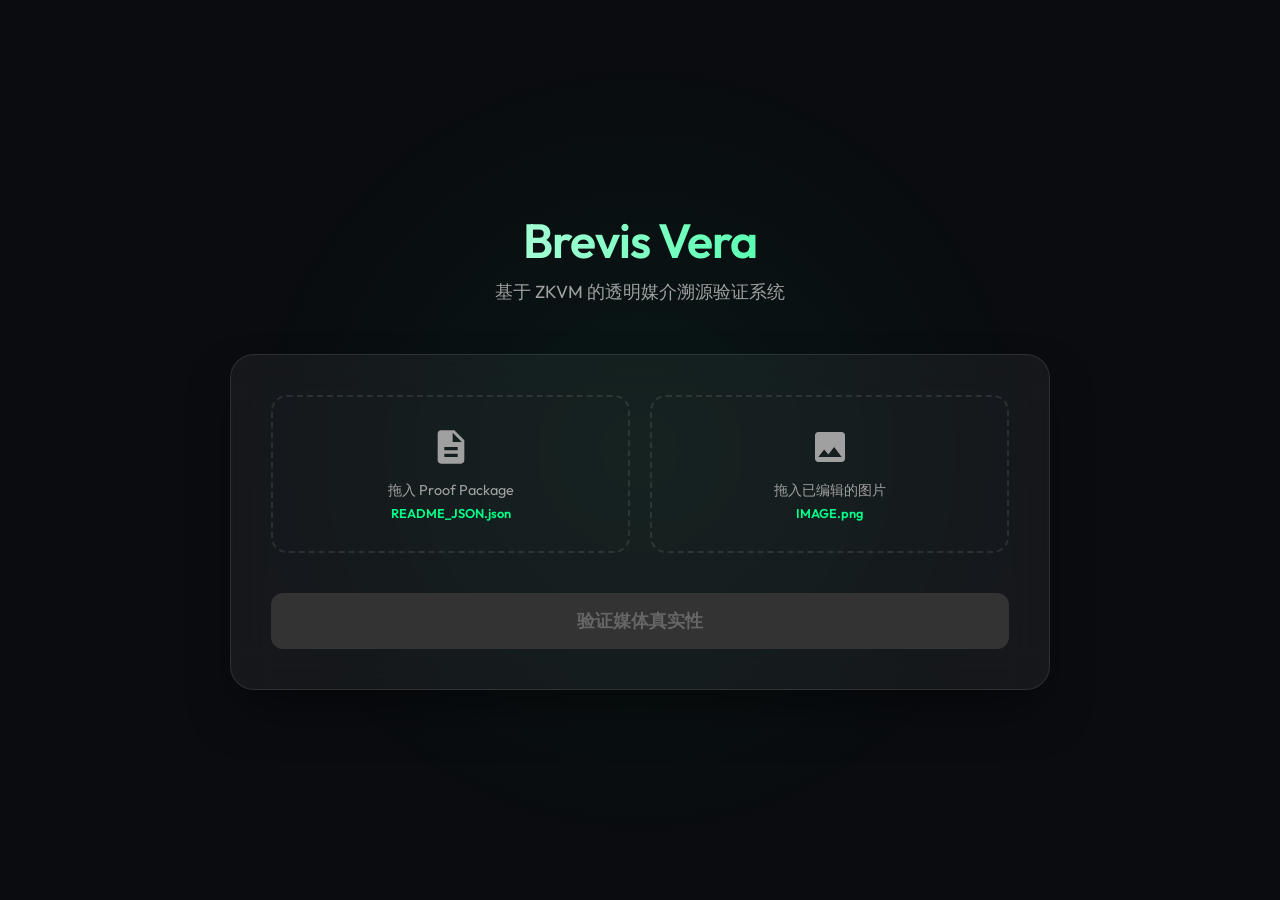
==== web-verifier.html @ b0c36b81 "Rename project to brevis-vera-zk and update refs" ====
<!DOCTYPE html>
<html lang="zh-CN">
<head>
    <meta charset="UTF-8">
    <meta name="viewport" content="width=device-width, initial-scale=1.0">
    <title>Brevis Vera | 媒体溯源验证中心</title>
    <link rel="preconnect" href="https://fonts.googleapis.com">
    <link rel="preconnect" href="https://fonts.gstatic.com" crossorigin>
    <link href="https://fonts.googleapis.com/css2?family=Outfit:wght@300;400;600&display=swap" rel="stylesheet">
    <style>
        :root {
            --primary: #00ff88;
            --bg: #0a0c10;
            --card-bg: rgba(255, 255, 255, 0.05);
            --border: rgba(255, 255, 255, 0.1);
            --text: #ffffff;
            --text-dim: #a0a0a0;
        }

        * {
            box-sizing: border-box;
            margin: 0;
            padding: 0;
        }

        body {
            font-family: 'Outfit', sans-serif;
            background-color: var(--bg);
            color: var(--text);
            display: flex;
            justify-content: center;
            align-items: center;
            min-height: 100vh;
            overflow-x: hidden;
        }

        /* 动态背景背景光阴 */
        .bg-glow {
            position: fixed;
            top: 50%;
            left: 50%;
            width: 800px;
            height: 800px;
            background: radial-gradient(circle, rgba(0, 255, 136, 0.05) 0%, transparent 70%);
            transform: translate(-50%, -50%);
            z-index: -1;
            pointer-events: none;
        }

        .container {
            width: 100%;
            max-width: 900px;
            padding: 40px;
            z-index: 1;
        }

        header {
            text-align: center;
            margin-bottom: 50px;
        }

        h1 {
            font-size: 3rem;
            font-weight: 600;
            letter-spacing: -1px;
            margin-bottom: 10px;
            background: linear-gradient(90deg, #fff, var(--primary));
            -webkit-background-clip: text;
            -webkit-text-fill-color: transparent;
        }

        p.subtitle {
            color: var(--text-dim);
            font-size: 1.1rem;
        }

        /* 玻璃拟态卡片 */
        .card {
            background: var(--card-bg);
            backdrop-filter: blur(20px);
            border: 1px solid var(--border);
            border-radius: 24px;
            padding: 40px;
            box-shadow: 0 25px 50px -12px rgba(0, 0, 0, 0.5);
            transition: transform 0.3s ease;
        }

        .drop-zones {
            display: grid;
            grid-template-columns: 1fr 1fr;
            gap: 20px;
            margin-bottom: 30px;
        }

        .drop-zone {
            border: 2px dashed var(--border);
            border-radius: 16px;
            padding: 30px;
            text-align: center;
            cursor: pointer;
            transition: all 0.3s ease;
            position: relative;
            overflow: hidden;
        }

        .drop-zone:hover {
            border-color: var(--primary);
            background: rgba(0, 255, 136, 0.02);
        }

        .drop-zone.active {
            border-color: var(--primary);
            background: rgba(0, 255, 136, 0.05);
        }

        .drop-zone svg {
            width: 40px;
            height: 40px;
            margin-bottom: 10px;
            fill: var(--text-dim);
        }

        .drop-zone p {
            font-size: 0.9rem;
            color: var(--text-dim);
        }

        .drop-zone span {
            display: block;
            margin-top: 5px;
            font-size: 0.8rem;
            color: var(--primary);
            font-weight: 600;
        }

        button#verify-btn {
            width: 100%;
            padding: 16px;
            background: var(--primary);
            color: #000;
            border: none;
            border-radius: 12px;
            font-size: 1.1rem;
            font-weight: 600;
            cursor: pointer;
            transition: all 0.3s ease;
            margin-top: 10px;
        }

        button#verify-btn:disabled {
            background: #333;
            color: #666;
            cursor: not-allowed;
        }

        button#verify-btn:hover:not(:disabled) {
            transform: translateY(-2px);
            box-shadow: 0 0 20px rgba(0, 255, 136, 0.4);
        }

        /* 结果展示 */
        #result-area {
            display: none;
            margin-top: 40px;
            border-top: 1px solid var(--border);
            padding-top: 30px;
            animation: fadeIn 0.5s ease;
        }

        @keyframes fadeIn {
            from { opacity: 0; transform: translateY(10px); }
            to { opacity: 1; transform: translateY(0); }
        }

        .status-badge {
            display: inline-flex;
            align-items: center;
            padding: 8px 16px;
            border-radius: 99px;
            font-size: 0.9rem;
            font-weight: 600;
            margin-bottom: 20px;
        }

        .status-badge.success {
            background: rgba(0, 255, 136, 0.1);
            color: var(--primary);
            border: 1px solid var(--primary);
        }

        .status-badge.fail {
            background: rgba(255, 60, 60, 0.1);
            color: #ff3c3c;
            border: 1px solid #ff3c3c;
        }

        .history-timeline {
            display: flex;
            align-items: center;
            margin: 30px 0;
            position: relative;
        }

        .step {
            display: flex;
            flex-direction: column;
            align-items: center;
            position: relative;
            z-index: 2;
            flex: 1;
        }

        .step-dot {
            width: 12px;
            height: 12px;
            background: var(--primary);
            border-radius: 50%;
            box-shadow: 0 0 10px var(--primary);
            margin-bottom: 8px;
        }

        .step-name {
            font-size: 0.8rem;
            color: var(--text-dim);
        }

        .line {
            position: absolute;
            top: 5px;
            left: 0;
            width: 100%;
            height: 2px;
            background: linear-gradient(90deg, rgba(0, 255, 136, 0.5), rgba(0, 255, 136, 0));
        }

        .preview-img {
            max-width: 100%;
            border-radius: 12px;
            margin-bottom: 20px;
            border: 1px solid var(--border);
        }

        .metadata-grid {
            display: grid;
            grid-template-columns: 1fr 1fr;
            gap: 15px;
            background: rgba(255, 255, 255, 0.03);
            padding: 20px;
            border-radius: 12px;
        }

        .meta-item label {
            display: block;
            font-size: 0.75rem;
            color: var(--text-dim);
            margin-bottom: 4px;
        }

        .meta-item value {
            font-size: 0.9rem;
            font-family: monospace;
            word-break: break-all;
        }

        /* 扫描动画 */
        .scanning {
            position: relative;
        }
        .scanning::after {
            content: '';
            position: absolute;
            top: 0; left: 0; width: 100%; height: 2px;
            background: var(--primary);
            box-shadow: 0 0 15px var(--primary);
            animation: scan 2s linear infinite;
            z-index: 10;
        }

        @keyframes scan {
            0% { top: 0; }
            50% { top: 100%; }
            100% { top: 0; }
        }

    </style>
</head>
<body>
    <div class="bg-glow"></div>

    <div class="container">
        <header>
            <h1>Brevis Vera</h1>
            <p class="subtitle">基于 ZKVM 的透明媒介溯源验证系统</p>
        </header>

        <main class="card" id="main-interface">
            <div class="drop-zones">
                <div class="drop-zone" id="json-zone">
                    <svg viewBox="0 0 24 24"><path d="M14 2H6c-1.1 0-1.99.9-1.99 2L4 20c0 1.1.89 2 1.99 2H18c1.1 0 2-.9 2-2V8l-6-6zm2 16H8v-2h8v2zm0-4H8v-2h8v2zm-3-5V3.5L18.5 9H13z"/></svg>
                    <p>拖入 Proof Package</p>
                    <span id="json-status">README_JSON.json</span>
                    <input type="file" id="json-input" hidden accept=".json">
                </div>
                <div class="drop-zone" id="img-zone">
                    <svg viewBox="0 0 24 24"><path d="M21 19V5c0-1.1-.9-2-2-2H5c-1.1 0-2 .9-2 2v14c0 1.1.9 2 2 2h14c1.1 0 2-.9 2-2zM8.5 13.5l2.5 3.01L14.5 12l4.5 6H5l3.5-4.5z"/></svg>
                    <p>拖入已编辑的图片</p>
                    <span id="img-status">IMAGE.png</span>
                    <input type="file" id="img-input" hidden accept="image/*">
                </div>
            </div>

            <button id="verify-btn" disabled>验证媒体真实性</button>

            <div id="result-area">
                <div id="status-display"></div>
                
                <div id="image-container">
                    <img id="image-preview" class="preview-img">
                </div>

                <div class="history-timeline">
                    <div class="line"></div>
                    <div class="step">
                        <div class="step-dot"></div>
                        <div class="step-name">来源签名</div>
                    </div>
                </div>

                <div class="metadata-grid">
                    <div class="meta-item">
                        <label>Signer Key Hash</label>
                        <value id="val-pubkey">-</value>
                    </div>
                    <div class="meta-item">
                        <label>Public Values Status</label>
                        <value id="val-zk">Verified (Pico ZKVM)</value>
                    </div>
                    <div class="meta-item" style="grid-column: span 2;">
                        <label>Output Image Hash (ZK Committed)</label>
                        <value id="val-hash">-</value>
                    </div>
                </div>
            </div>
        </main>
    </div>

    <script>
        const jsonZone = document.getElementById('json-zone');
        const imgZone = document.getElementById('img-zone');
        const jsonInput = document.getElementById('json-input');
        const imgInput = document.getElementById('img-input');
        const verifyBtn = document.getElementById('verify-btn');
        const resultArea = document.getElementById('result-area');

        let proofPackage = null;
        let imageBuffer = null;

        // 文件拖拽 & 选择逻辑
        [jsonZone, imgZone].forEach(zone => {
            zone.onclick = () => {
                const input = zone.id === 'json-zone' ? jsonInput : imgInput;
                input.click();
            };
            zone.ondragover = (e) => { e.preventDefault(); zone.classList.add('active'); };
            zone.ondragleave = () => zone.classList.remove('active');
            zone.ondrop = (e) => {
                e.preventDefault();
                zone.classList.remove('active');
                handleFiles(e.dataTransfer.files, zone.id);
            };
        });

        [jsonInput, imgInput].forEach(input => {
            input.onchange = (e) => {
                handleFiles(e.target.files, input.id === 'json-input' ? 'json-zone' : 'img-zone');
            };
        });

        function handleFiles(files, zoneId) {
            const file = files[0];
            if (!file) return;

            if (zoneId === 'json-zone') {
                const reader = new FileReader();
                reader.onload = (e) => {
                    proofPackage = JSON.parse(e.target.result);
                    document.getElementById('json-status').innerText = file.name;
                    checkReady();
                };
                reader.readAsText(file);
            } else {
                const reader = new FileReader();
                reader.onload = (e) => {
                    imageBuffer = e.target.result;
                    document.getElementById('img-status').innerText = file.name;
                    document.getElementById('image-preview').src = URL.createObjectURL(file);
                    checkReady();
                };
                reader.readAsArrayBuffer(file);
            }
        }

        function checkReady() {
            if (proofPackage && imageBuffer) {
                verifyBtn.disabled = false;
            }
        }

        // 核心验证算法
        verifyBtn.onclick = async () => {
            verifyBtn.innerText = '正在生成 ZK 验证路径...';
            verifyBtn.disabled = true;
            document.getElementById('image-container').classList.add('scanning');

            // 模拟 ZK 验证过程耗时
            await new Promise(r => setTimeout(r, 1500));

            // 计算哈希 (SHA-256)
            const hashBuffer = await crypto.subtle.digest('SHA-256', imageBuffer);
            const hashArray = Array.from(new Uint8Array(hashBuffer));
            const actualHash = hashArray.map(b => b.toString(16).padStart(2, '0')).join('');
            
            const expectedHash = proofPackage.public_values.output_image_hash.map(b => b.toString(16).padStart(2, '0')).join('');

            const isMatch = actualHash === expectedHash;

            // 更新 UI
            resultArea.style.display = 'block';
            document.getElementById('image-container').classList.remove('scanning');
            
            const statusDisplay = document.getElementById('status-display');
            if (isMatch) {
                statusDisplay.innerHTML = '<div class="status-badge success">✅ 验证成功：图片源自原始签名及声明的编辑操作</div>';
                verifyBtn.innerText = '验证通过';
                verifyBtn.style.background = '#00ff88';
            } else {
                statusDisplay.innerHTML = '<div class="status-badge fail">❌ 验证失败：检测到未经声明的像素级篡改</div>';
                verifyBtn.innerText = '验证失败';
                verifyBtn.style.background = '#ff3c3c';
            }

            // 更新元数据展示
            document.getElementById('val-pubkey').innerText = proofPackage.public_values.pub_key_hash.map(b => b.toString(16).padStart(2, '0')).join('').substring(0, 32) + '...';
            document.getElementById('val-hash').innerText = actualHash;

            // 更新时间轴
            const timeline = document.querySelector('.history-timeline');
            timeline.innerHTML = '<div class="line"></div><div class="step"><div class="step-dot"></div><div class="step-name">原始照片</div></div>';
            proofPackage.public_values.edit_types.forEach(op => {
                timeline.innerHTML += `<div class="step"><div class="step-dot"></div><div class="step-name">${op}</div></div>`;
            });

            verifyBtn.scrollIntoView({ behavior: 'smooth' });
        };
    </script>
</body>
</html>
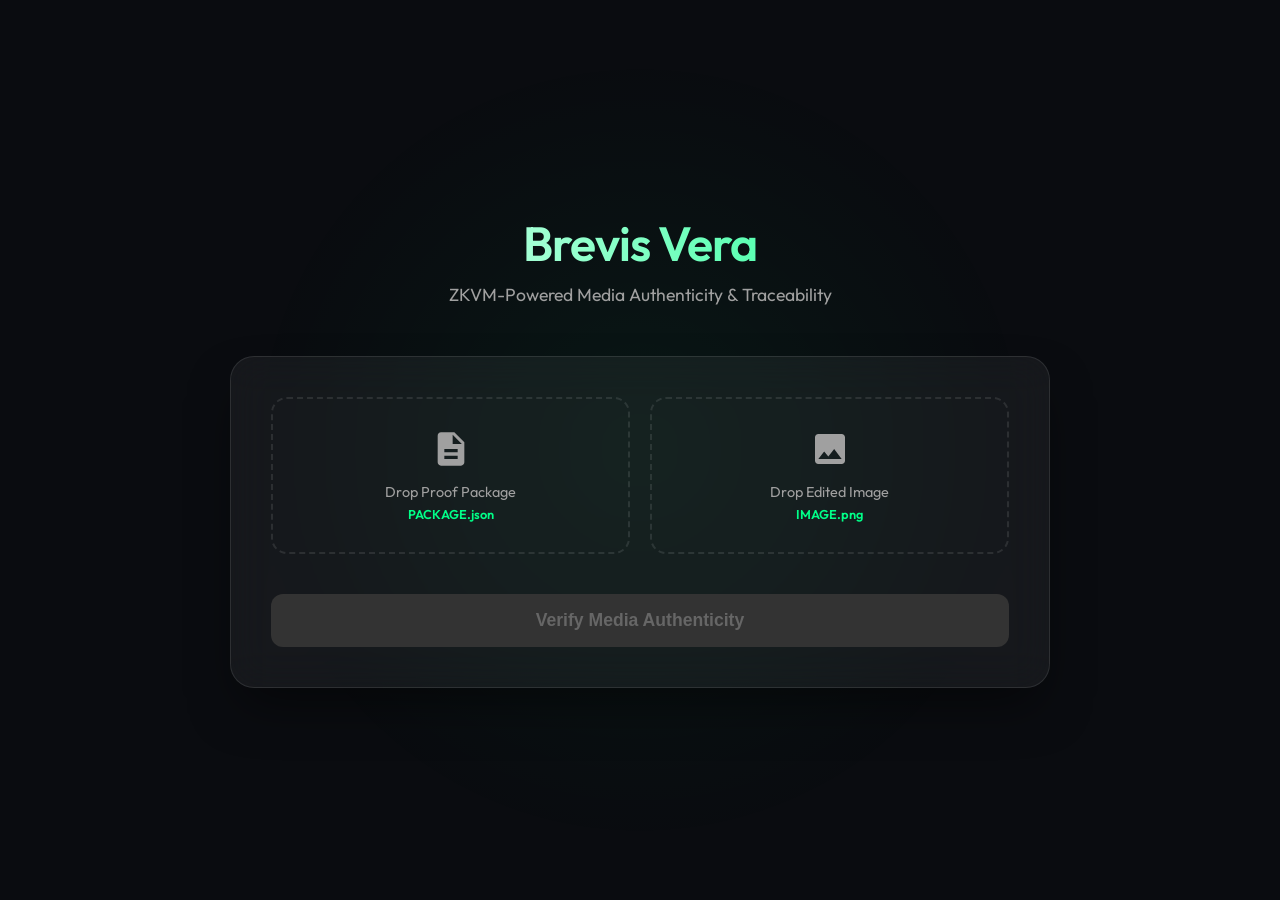
==== commit 7f68643a: "docs: complete project-wide English localization for global accessibility" ====
--- a/web-verifier.html
+++ b/web-verifier.html
@@ -1,9 +1,10 @@
 <!DOCTYPE html>
 <html lang="zh-CN">
+
 <head>
     <meta charset="UTF-8">
     <meta name="viewport" content="width=device-width, initial-scale=1.0">
-    <title>Brevis Vera | 媒体溯源验证中心</title>
+    <title>Brevis Vera | Media Authenticity Hub</title>
     <link rel="preconnect" href="https://fonts.googleapis.com">
     <link rel="preconnect" href="https://fonts.gstatic.com" crossorigin>
     <link href="https://fonts.googleapis.com/css2?family=Outfit:wght@300;400;600&display=swap" rel="stylesheet">
@@ -168,8 +169,15 @@
         }
 
         @keyframes fadeIn {
-            from { opacity: 0; transform: translateY(10px); }
-            to { opacity: 1; transform: translateY(0); }
+            from {
+                opacity: 0;
+                transform: translateY(10px);
+            }
+
+            to {
+                opacity: 1;
+                transform: translateY(0);
+            }
         }
 
         .status-badge {
@@ -266,10 +274,14 @@
         .scanning {
             position: relative;
         }
+
         .scanning::after {
             content: '';
             position: absolute;
-            top: 0; left: 0; width: 100%; height: 2px;
+            top: 0;
+            left: 0;
+            width: 100%;
+            height: 2px;
             background: var(--primary);
             box-shadow: 0 0 15px var(--primary);
             animation: scan 2s linear infinite;
@@ -277,43 +289,57 @@
         }
 
         @keyframes scan {
-            0% { top: 0; }
-            50% { top: 100%; }
-            100% { top: 0; }
-        }
-
+            0% {
+                top: 0;
+            }
+
+            50% {
+                top: 100%;
+            }
+
+            100% {
+                top: 0;
+            }
+        }
     </style>
 </head>
+
 <body>
     <div class="bg-glow"></div>
 
     <div class="container">
         <header>
             <h1>Brevis Vera</h1>
-            <p class="subtitle">基于 ZKVM 的透明媒介溯源验证系统</p>
+            <p class="subtitle">ZKVM-Powered Media Authenticity & Traceability</p>
         </header>
 
         <main class="card" id="main-interface">
             <div class="drop-zones">
                 <div class="drop-zone" id="json-zone">
-                    <svg viewBox="0 0 24 24"><path d="M14 2H6c-1.1 0-1.99.9-1.99 2L4 20c0 1.1.89 2 1.99 2H18c1.1 0 2-.9 2-2V8l-6-6zm2 16H8v-2h8v2zm0-4H8v-2h8v2zm-3-5V3.5L18.5 9H13z"/></svg>
-                    <p>拖入 Proof Package</p>
-                    <span id="json-status">README_JSON.json</span>
+                    <svg viewBox="0 0 24 24">
+                        <path
+                            d="M14 2H6c-1.1 0-1.99.9-1.99 2L4 20c0 1.1.89 2 1.99 2H18c1.1 0 2-.9 2-2V8l-6-6zm2 16H8v-2h8v2zm0-4H8v-2h8v2zm-3-5V3.5L18.5 9H13z" />
+                    </svg>
+                    <p>Drop Proof Package</p>
+                    <span id="json-status">PACKAGE.json</span>
                     <input type="file" id="json-input" hidden accept=".json">
                 </div>
                 <div class="drop-zone" id="img-zone">
-                    <svg viewBox="0 0 24 24"><path d="M21 19V5c0-1.1-.9-2-2-2H5c-1.1 0-2 .9-2 2v14c0 1.1.9 2 2 2h14c1.1 0 2-.9 2-2zM8.5 13.5l2.5 3.01L14.5 12l4.5 6H5l3.5-4.5z"/></svg>
-                    <p>拖入已编辑的图片</p>
+                    <svg viewBox="0 0 24 24">
+                        <path
+                            d="M21 19V5c0-1.1-.9-2-2-2H5c-1.1 0-2 .9-2 2v14c0 1.1.9 2 2 2h14c1.1 0 2-.9 2-2zM8.5 13.5l2.5 3.01L14.5 12l4.5 6H5l3.5-4.5z" />
+                    </svg>
+                    <p>Drop Edited Image</p>
                     <span id="img-status">IMAGE.png</span>
                     <input type="file" id="img-input" hidden accept="image/*">
                 </div>
             </div>
 
-            <button id="verify-btn" disabled>验证媒体真实性</button>
+            <button id="verify-btn" disabled>Verify Media Authenticity</button>
 
             <div id="result-area">
                 <div id="status-display"></div>
-                
+
                 <div id="image-container">
                     <img id="image-preview" class="preview-img">
                 </div>
@@ -322,7 +348,7 @@
                     <div class="line"></div>
                     <div class="step">
                         <div class="step-dot"></div>
-                        <div class="step-name">来源签名</div>
+                        <div class="step-name">Original Shot</div>
                     </div>
                 </div>
 
@@ -406,20 +432,38 @@
             }
         }
 
-        // 核心验证算法
+        // Core Verification Logic
         verifyBtn.onclick = async () => {
-            verifyBtn.innerText = '正在生成 ZK 验证路径...';
+            verifyBtn.innerText = 'Extracting pixels & verifying ZK path...';
             verifyBtn.disabled = true;
             document.getElementById('image-container').classList.add('scanning');
 
+            // 1. 使用 Canvas 提取原始 RGB 像素 (跳过 Alpha 通道，与 Rust 逻辑一致)
+            const imgEl = document.getElementById('image-preview');
+            const canvas = document.createElement('canvas');
+            canvas.width = imgEl.naturalWidth;
+            canvas.height = imgEl.naturalHeight;
+            const ctx = canvas.getContext('2d');
+            ctx.drawImage(imgEl, 0, 0);
+
+            const imageData = ctx.getImageData(0, 0, canvas.width, canvas.height).data;
+            const rgbBytes = new Uint8Array(canvas.width * canvas.height * 3);
+
+            // RGBA -> RGB 转换
+            for (let i = 0, j = 0; i < imageData.length; i += 4, j += 3) {
+                rgbBytes[j] = imageData[i];     // R
+                rgbBytes[j + 1] = imageData[i + 1]; // G
+                rgbBytes[j + 2] = imageData[i + 2]; // B
+            }
+
             // 模拟 ZK 验证过程耗时
-            await new Promise(r => setTimeout(r, 1500));
+            await new Promise(r => setTimeout(r, 1200));
 
             // 计算哈希 (SHA-256)
-            const hashBuffer = await crypto.subtle.digest('SHA-256', imageBuffer);
+            const hashBuffer = await crypto.subtle.digest('SHA-256', rgbBytes);
             const hashArray = Array.from(new Uint8Array(hashBuffer));
             const actualHash = hashArray.map(b => b.toString(16).padStart(2, '0')).join('');
-            
+
             const expectedHash = proofPackage.public_values.output_image_hash.map(b => b.toString(16).padStart(2, '0')).join('');
 
             const isMatch = actualHash === expectedHash;
@@ -427,15 +471,15 @@
             // 更新 UI
             resultArea.style.display = 'block';
             document.getElementById('image-container').classList.remove('scanning');
-            
+
             const statusDisplay = document.getElementById('status-display');
             if (isMatch) {
-                statusDisplay.innerHTML = '<div class="status-badge success">✅ 验证成功：图片源自原始签名及声明的编辑操作</div>';
-                verifyBtn.innerText = '验证通过';
+                statusDisplay.innerHTML = '<div class="status-badge success">✅ VERIFIED: Image matches original signature & declared edits</div>';
+                verifyBtn.innerText = 'Verification Passed';
                 verifyBtn.style.background = '#00ff88';
             } else {
-                statusDisplay.innerHTML = '<div class="status-badge fail">❌ 验证失败：检测到未经声明的像素级篡改</div>';
-                verifyBtn.innerText = '验证失败';
+                statusDisplay.innerHTML = '<div class="status-badge fail">❌ FAILED: Detected undeclared pixel-level tampering</div>';
+                verifyBtn.innerText = 'Verification Failed';
                 verifyBtn.style.background = '#ff3c3c';
             }
 
@@ -443,9 +487,9 @@
             document.getElementById('val-pubkey').innerText = proofPackage.public_values.pub_key_hash.map(b => b.toString(16).padStart(2, '0')).join('').substring(0, 32) + '...';
             document.getElementById('val-hash').innerText = actualHash;
 
-            // 更新时间轴
+            // Update Timeline
             const timeline = document.querySelector('.history-timeline');
-            timeline.innerHTML = '<div class="line"></div><div class="step"><div class="step-dot"></div><div class="step-name">原始照片</div></div>';
+            timeline.innerHTML = '<div class="line"></div><div class="step"><div class="step-dot"></div><div class="step-name">Original Shot</div></div>';
             proofPackage.public_values.edit_types.forEach(op => {
                 timeline.innerHTML += `<div class="step"><div class="step-dot"></div><div class="step-name">${op}</div></div>`;
             });
@@ -454,4 +498,5 @@
         };
     </script>
 </body>
-</html>
+
+</html>
